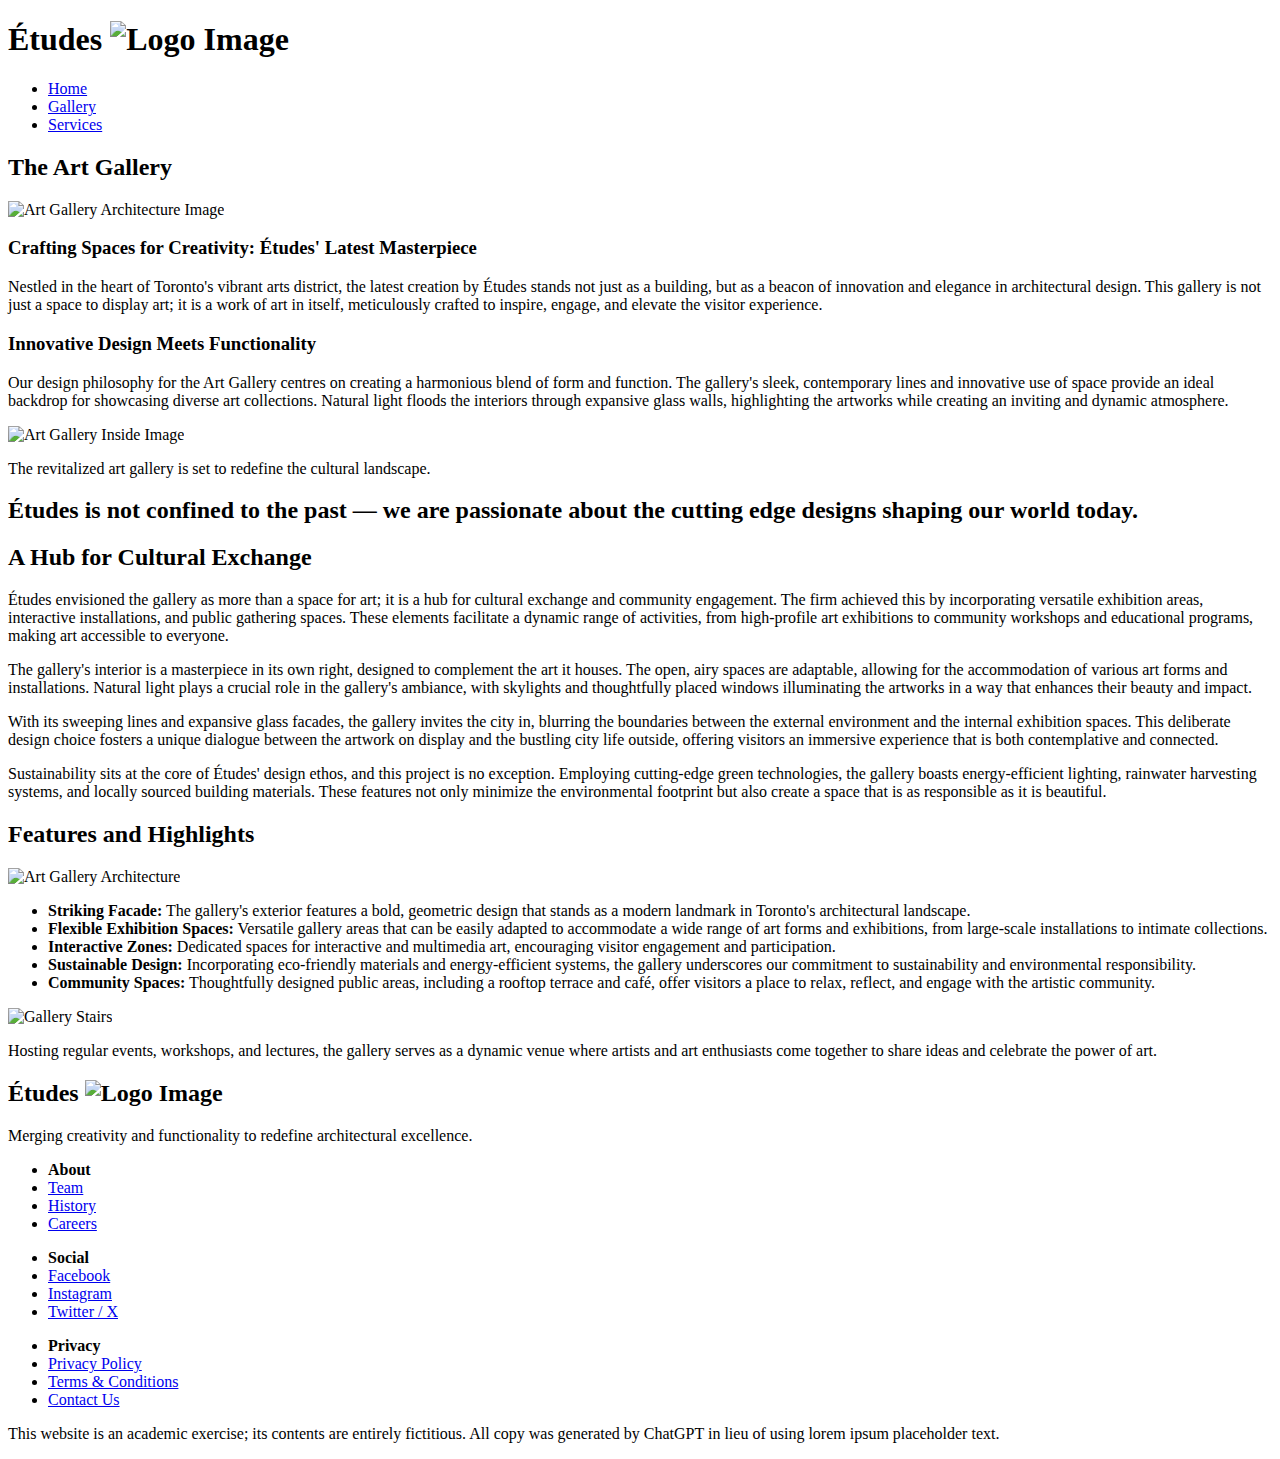
==== dmit-1530-assignment-1-start/gallery.html @ 1adb9d58 "markup drafts" ====
<!DOCTYPE html>
<html lang="en">
<head>
    <meta charset="UTF-8">
    <meta name="viewport" content="width=device-width, initial-scale=1.0">

    <!-- Additional Meta Information -->
    <meta name="Rachel Tesfai" content="">
    <meta name="Assignment 1" content="">

    <title>Document</title>

    <!-- Stylesheets -->
    <link rel="stylesheet" href="css/reset.css">
    <link rel="stylesheet" href="css/styles.css">
</head>
<body>
    <header>
        <h1>Études
        <img src="img/ix.png" alt="Logo Image">
        </h1>
        <ul class="navigation">
            <li><a href="index.html">Home</a></li>
            <li><a href="#">Gallery</a></li>
            <li><a href="#">Services</a></li>
        </ul>
    </header>
    <main>
        <section>
            <h2>The Art Gallery</h2>
            <img src="img/vii.webp" alt="Art Gallery Architecture Image">
            <div>
                <h3>Crafting Spaces for Creativity: Études' Latest Masterpiece</h3>
                <p>
                    Nestled in the heart of Toronto's vibrant arts district, the latest creation by Études stands not just as a building, but as a beacon of innovation and elegance in architectural design. This gallery is not just a space to display art; it is a work of art in  itself, meticulously crafted to inspire, engage, and elevate the visitor  experience.
                </p>
                
            </div>            
            <div>
                <h3>Innovative Design Meets Functionality</h3>
                <p>
                    Our design philosophy for the Art Gallery centres on creating a  harmonious blend of form and function. The gallery's sleek, contemporary  lines and innovative use of space provide an ideal backdrop for  showcasing diverse art collections. Natural light floods the interiors  through expansive glass walls, highlighting the artworks while creating  an inviting and dynamic atmosphere.
                </p>
            </div>
            <img src="img/iv.webp" alt="Art Gallery Inside Image">
            <p>The revitalized art gallery is set to redefine the cultural landscape.</p>
        </section>
        <section>
            <h2>Études is not confined to the past  — we are passionate about the cutting edge designs shaping our world today.</h2>
        </section>
        <section>
            <h2>A Hub for Cultural Exchange</h2>
            <p>
                Études envisioned the gallery as more than a space for art; it is a hub for cultural exchange and community engagement. The firm achieved this by incorporating versatile exhibition areas, interactive installations, and public gathering spaces. These elements facilitate a dynamic range of activities, from high-profile art exhibitions to community workshops and educational programs, making art accessible to everyone.
            </p>
            <p>
                The gallery's interior is a masterpiece in its own right, designed to complement the art it houses. The open, airy spaces are adaptable, allowing for the accommodation of various art forms and installations. Natural light plays a crucial role in the gallery's ambiance, with skylights and thoughtfully placed windows illuminating the artworks in a way that enhances their beauty and impact.
            </p>
            <p>
                With its sweeping lines and expansive glass facades, the gallery invites the city in, blurring the boundaries between the external environment and the internal exhibition spaces. This deliberate design choice fosters a unique dialogue between the artwork on display and the bustling city life outside, offering visitors an immersive experience that is both contemplative and connected.
            </p>
            <p>
                Sustainability sits at the core of Études' design ethos, and this project is no exception. Employing cutting-edge green technologies, the gallery boasts energy-efficient lighting, rainwater harvesting systems, and locally sourced building materials. These features not only minimize the environmental footprint but also create a space that is as responsible as it is beautiful.
            </p>
        </section>
        <section>
            <h2>Features and Highlights</h2>
            <img src="img/v.webp" alt="Art Gallery Architecture">
            <ul>
                <li><strong>Striking Facade:</strong> The gallery's exterior features a bold, geometric design that stands as a modern landmark in Toronto's architectural landscape.</li>
                <li><strong>Flexible Exhibition Spaces:</strong> Versatile gallery areas that can be easily adapted to accommodate a wide range of art forms and exhibitions, from large-scale installations to intimate collections.</li>
                <li><strong>Interactive Zones:</strong> Dedicated spaces for interactive and multimedia art, encouraging visitor engagement and participation.</li>
                <li><strong>Sustainable Design:</strong> Incorporating eco-friendly materials and energy-efficient systems, the gallery underscores our commitment to sustainability and environmental responsibility.
                </li>
                <li><strong>Community Spaces:</strong> Thoughtfully designed public areas, including a rooftop terrace and café, offer visitors a place to relax, reflect, and engage with the artistic community.
                </li>
            </ul>
            <img src="img/i.webp" alt="Gallery Stairs">
            <p>
                Hosting regular events, workshops, and lectures, the gallery serves as a  dynamic venue where artists and art enthusiasts come together to share  ideas and celebrate the power of art.
            </p>
        </section>
    </main>
    <footer>
        <div>
            <div>
                <h2>Études
                <img src="img/ix.png" alt="Logo Image">
                </h2>
                <p>Merging creativity and functionality to redefine architectural excellence.</p>
            </div>
            <div>
                <div>
                    <ul>
                        <li><strong>About</strong></li>
                        <li><a href="#">Team</a></li>
                        <li><a href="#">History</a></li>
                        <li><a href="#">Careers</a></li>
                    </ul>
                </div>
                <div>
                    <ul>
                        <li><strong>Social</strong></li>
                        <li><a href="#">Facebook</a></li>
                        <li><a href="#">Instagram</a></li>
                        <li><a href="#">Twitter / X</a></li>
                    </ul>
                </div>
                <div>
                    <ul>
                        <li><strong>Privacy</strong></li>
                        <li><a href="#">Privacy Policy</a></li>
                        <li><a href="#">Terms & Conditions</a></li>
                        <li><a href="#">Contact Us</a></li>
                    </ul>
                </div>
            </div>
            <p>This website is an academic exercise; its contents are entirely fictitious. All copy was generated by ChatGPT in lieu of using lorem ipsum placeholder text.</p>
        </div>
    </footer>
</body>
</html>
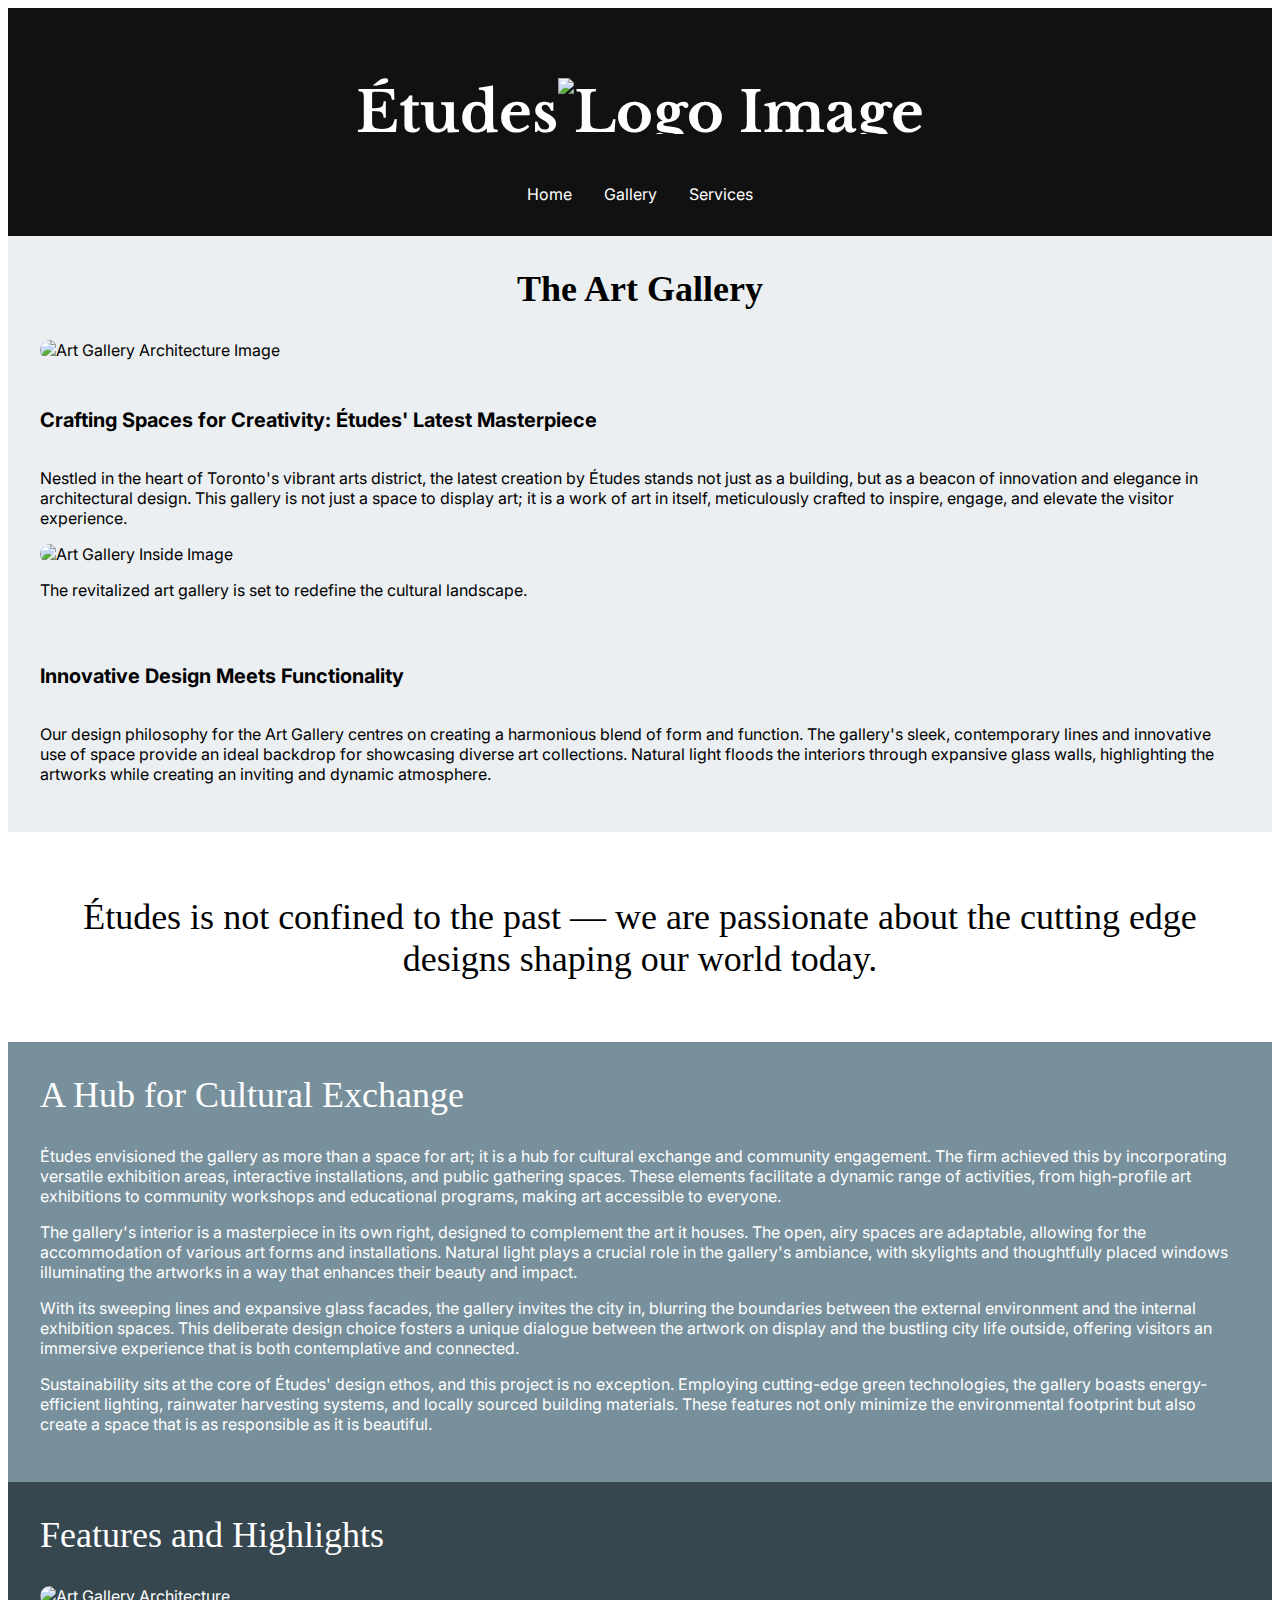
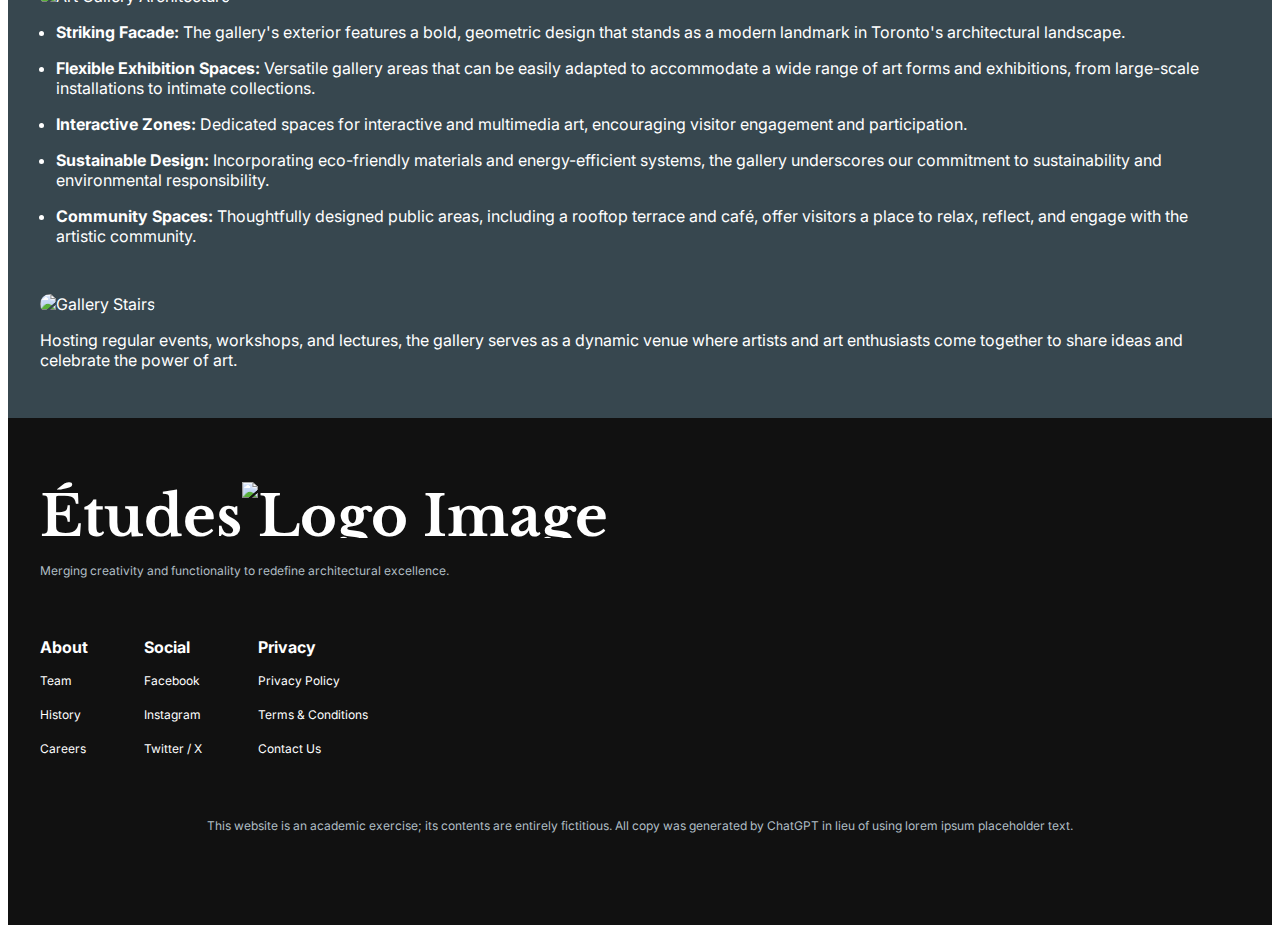
==== commit c10b25a4: "mobile pages css draft" ====
--- a/dmit-1530-assignment-1-start/gallery.html
+++ b/dmit-1530-assignment-1-start/gallery.html
@@ -10,45 +10,51 @@
 
     <title>Document</title>
 
+    <!-- Fonts -->
+    <link rel="preconnect" href="https://fonts.googleapis.com">
+    <link rel="preconnect" href="https://fonts.gstatic.com" crossorigin>
+    <link href="https://fonts.googleapis.com/css2?family=Inter:ital,opsz,wght@0,14..32,100..900;1,14..32,100..900&family=Libre+Baskerville:ital,wght@0,400;0,700;1,400&display=swap" rel="stylesheet">
+
     <!-- Stylesheets -->
     <link rel="stylesheet" href="css/reset.css">
     <link rel="stylesheet" href="css/styles.css">
 </head>
 <body>
     <header>
-        <h1>Études
+        <h1 class="header-logo">Études
         <img src="img/ix.png" alt="Logo Image">
         </h1>
         <ul class="navigation">
-            <li><a href="index.html">Home</a></li>
-            <li><a href="#">Gallery</a></li>
+            <li><a href="#">Home</a></li>
+            <li><a href="gallery.html">Gallery</a></li>
             <li><a href="#">Services</a></li>
         </ul>
     </header>
     <main>
-        <section>
+        <section class="gallery-intro">
             <h2>The Art Gallery</h2>
             <img src="img/vii.webp" alt="Art Gallery Architecture Image">
             <div>
                 <h3>Crafting Spaces for Creativity: Études' Latest Masterpiece</h3>
                 <p>
                     Nestled in the heart of Toronto's vibrant arts district, the latest creation by Études stands not just as a building, but as a beacon of innovation and elegance in architectural design. This gallery is not just a space to display art; it is a work of art in  itself, meticulously crafted to inspire, engage, and elevate the visitor  experience.
-                </p>
-                
-            </div>            
+                </p>   
+            </div> 
+            <div>
+                <img src="img/iv.webp" alt="Art Gallery Inside Image">
+                <p>The revitalized art gallery is set to redefine the cultural landscape.</p>
+            </div>       
             <div>
                 <h3>Innovative Design Meets Functionality</h3>
                 <p>
                     Our design philosophy for the Art Gallery centres on creating a  harmonious blend of form and function. The gallery's sleek, contemporary  lines and innovative use of space provide an ideal backdrop for  showcasing diverse art collections. Natural light floods the interiors  through expansive glass walls, highlighting the artworks while creating  an inviting and dynamic atmosphere.
                 </p>
-            </div>
-            <img src="img/iv.webp" alt="Art Gallery Inside Image">
-            <p>The revitalized art gallery is set to redefine the cultural landscape.</p>
+            </div>    
         </section>
-        <section>
+        <section class="quote2">
             <h2>Études is not confined to the past  — we are passionate about the cutting edge designs shaping our world today.</h2>
         </section>
-        <section>
+        <section class="gallery-description">
             <h2>A Hub for Cultural Exchange</h2>
             <p>
                 Études envisioned the gallery as more than a space for art; it is a hub for cultural exchange and community engagement. The firm achieved this by incorporating versatile exhibition areas, interactive installations, and public gathering spaces. These elements facilitate a dynamic range of activities, from high-profile art exhibitions to community workshops and educational programs, making art accessible to everyone.
@@ -63,7 +69,7 @@
                 Sustainability sits at the core of Études' design ethos, and this project is no exception. Employing cutting-edge green technologies, the gallery boasts energy-efficient lighting, rainwater harvesting systems, and locally sourced building materials. These features not only minimize the environmental footprint but also create a space that is as responsible as it is beautiful.
             </p>
         </section>
-        <section>
+        <section class="feature-highlights">
             <h2>Features and Highlights</h2>
             <img src="img/v.webp" alt="Art Gallery Architecture">
             <ul>
@@ -82,41 +88,33 @@
         </section>
     </main>
     <footer>
-        <div>
-            <div>
-                <h2>Études
-                <img src="img/ix.png" alt="Logo Image">
-                </h2>
-                <p>Merging creativity and functionality to redefine architectural excellence.</p>
-            </div>
-            <div>
-                <div>
-                    <ul>
-                        <li><strong>About</strong></li>
-                        <li><a href="#">Team</a></li>
-                        <li><a href="#">History</a></li>
-                        <li><a href="#">Careers</a></li>
-                    </ul>
-                </div>
-                <div>
-                    <ul>
-                        <li><strong>Social</strong></li>
-                        <li><a href="#">Facebook</a></li>
-                        <li><a href="#">Instagram</a></li>
-                        <li><a href="#">Twitter / X</a></li>
-                    </ul>
-                </div>
-                <div>
-                    <ul>
-                        <li><strong>Privacy</strong></li>
-                        <li><a href="#">Privacy Policy</a></li>
-                        <li><a href="#">Terms & Conditions</a></li>
-                        <li><a href="#">Contact Us</a></li>
-                    </ul>
-                </div>
-            </div>
-            <p>This website is an academic exercise; its contents are entirely fictitious. All copy was generated by ChatGPT in lieu of using lorem ipsum placeholder text.</p>
-        </div>
-    </footer>
+        <section class="footer-banner">
+            <h2 class="footer-logo">Études
+            <img src="img/ix.png" alt="Logo Image">
+            </h2>
+            <p>Merging creativity and functionality to redefine architectural excellence.</p>
+        </section>
+        <section class="footer-nav">
+            <ul>
+                <li><strong>About</strong></li>
+                <li><a href="#">Team</a></li>
+                <li><a href="#">History</a></li>
+                <li><a href="#">Careers</a></li>
+            </ul>
+            <ul>
+                <li><strong>Social</strong></li>
+                <li><a href="#">Facebook</a></li>
+                <li><a href="#">Instagram</a></li>
+                <li><a href="#">Twitter / X</a></li>
+            </ul>
+            <ul>
+                <li><strong>Privacy</strong></li>
+                <li><a href="#">Privacy Policy</a></li>
+                <li><a href="#">Terms & Conditions</a></li>
+                <li><a href="#">Contact Us</a></li>
+            </ul>
+        </section>
+        <p class="disclaimer">This website is an academic exercise; its contents are entirely fictitious. All copy was generated by ChatGPT in lieu of using lorem ipsum placeholder text.</p>
+</footer>
 </body>
 </html>--- a/dmit-1530-assignment-1-start/css/styles.css
+++ b/dmit-1530-assignment-1-start/css/styles.css
@@ -0,0 +1,264 @@
+:root {
+    --blue-grey-50: #ECEFF1;
+    --blue-grey-100: #CFD8DC;
+    --blue-grey-200: #B0BEC5;
+    --blue-grey-900: #263238;
+    --blue-grey-800: #37474F;
+    --header-footer: #111111;
+    --white: #ffffff;
+    --blue-grey-400: #78909C;
+}
+
+body {
+    color: #000;
+    text-align: center; 
+    font-family: "Inter", sans-serif;
+}
+
+header, 
+footer {
+    /* background-color: var(--blue-grey-50); */
+    background-color: var(--header-footer);
+    color: #fff;
+    padding: 2rem 0 1rem;
+    margin: 0;
+}
+
+.header-logo {
+    display: flex;
+    font-size: 3.5rem;
+    justify-content: center;
+    align-items: baseline;
+    gap: 0;
+}
+
+.header-logo img {
+    height: 3.5rem;
+    width: auto;
+}
+
+.navigation {
+    list-style-type: none;
+    display: flex;
+    gap: 2rem;
+    justify-content: center;
+    font-size: 1rem;
+    padding: 0;
+}
+
+.navigation a {
+    text-decoration: none;
+    color: var(--white);
+}
+
+button {
+    background-color: var(--header-footer);
+    color: var(--white);
+    padding: 0.7rem 1rem;
+    border-radius: 6px;
+    margin: 1rem 0 2rem;
+}
+
+section {
+    padding: 2rem;
+    margin: 0;
+}
+
+.subsection {
+    padding: 0;
+    margin: 0;
+}
+
+section img {
+    border-radius: 10px;
+}
+
+section ul {
+    padding: 1rem;
+    padding-top: 0;
+}
+
+section li {
+    padding-bottom: 1rem;
+}
+
+.intro {
+    background-color: var(--blue-grey-50);
+    padding-top: 3rem;
+    padding-bottom: 3rem;
+}
+
+.break-symbol {
+    font-size: 2.5rem;
+    display: block;
+    padding-top: 3rem;
+    line-height: 3.375rem;
+}
+
+.subsection .break-symbol {
+    padding-top: 0;
+}
+
+h1,
+.footer-logo {
+    font-family: 'Libre Baskerville', serif !important;
+}
+
+h2,
+h3 {
+    margin-top: 0;
+    padding-top: 0;
+}
+
+h2 {
+    font-size: 2.25rem;
+    font-family: Georgia, 'Times New Roman', Times, serif;
+}
+
+h3 {
+    font-size: 1.25rem;
+}
+
+p {
+    font-size: 1rem;
+}
+
+.quote {
+    background-color: var(--blue-grey-400);
+    color: var(--white);
+    margin: 0;
+}
+
+.quote h2,
+.quote2 h2 {
+    font-weight: 100;
+}
+
+.quote2 h2 {
+    padding-top: 2rem;
+}
+
+.container {
+    background-color: var(--blue-grey-100);
+}
+
+.inner-container {
+    text-align: left;
+}
+
+.inner-container section {
+    margin: 0;
+    padding: 0;
+}
+
+.sign-up {
+    background-color: var(--blue-grey-800);
+    padding: 4rem 2rem;
+}
+
+.sign-up div {
+    background-color: var(--white);
+    padding: 1rem;
+    padding-top: 3rem;
+    border-radius: 8px;
+}
+
+.gallery-intro,
+.gallery-description,
+.feature-highlights {
+    text-align: left;
+}
+
+.gallery-intro {
+    background-color: var(--blue-grey-50);
+}
+
+.gallery-intro h2 {
+    text-align: center;
+}
+
+.gallery-intro h3 {
+    padding-top: 3rem;
+    padding-bottom: 1rem;
+}
+
+.gallery-description {
+    background-color: var(--blue-grey-400);
+    color: var(--white);
+}
+
+.gallery-description h2,
+.feature-highlights h2 {
+    font-weight: 100;
+}
+
+.feature-highlights {
+    background-color: var(--blue-grey-800);
+    color: var(--white);
+}
+
+footer {
+    text-align: left;
+}
+
+.footer-logo {
+    display: flex;
+    font-size: 3.5rem;
+    justify-content: left;
+    align-items: baseline;
+    gap: 0;
+    padding-bottom: 0;
+    margin-bottom: 0;
+}
+
+.footer-logo img {
+    height: 3.5rem;
+    width: auto;
+    border-radius: 0;
+}
+
+.footer-banner p {
+    font-size: 0.75rem;
+    padding-top: 0;
+    color: var(--blue-grey-200);
+}
+
+.footer-nav {
+    display: flex;
+    padding: 0;
+    padding-left: 1rem;
+    margin: 0;
+    justify-content: left;
+    gap: 1.5rem;
+}
+
+.footer-nav ul {
+    list-style-type: none;
+    text-align: left;
+    max-width: 8rem;
+}
+
+.footer-nav li {
+    line-height: 1.125rem;
+}
+
+.footer-nav li:first-child {
+    font-size: 1rem;
+}
+
+.footer-nav li:not(:first-child) {
+    font-size: 0.75rem;
+}
+
+.footer-nav a {
+    text-decoration: none;
+    color: var(--white);
+}
+
+.disclaimer {
+    font-size: 0.75rem;
+    color: var(--blue-grey-200);
+    padding: 0 2rem;
+    padding-bottom: 4rem;
+    text-align: center;
+}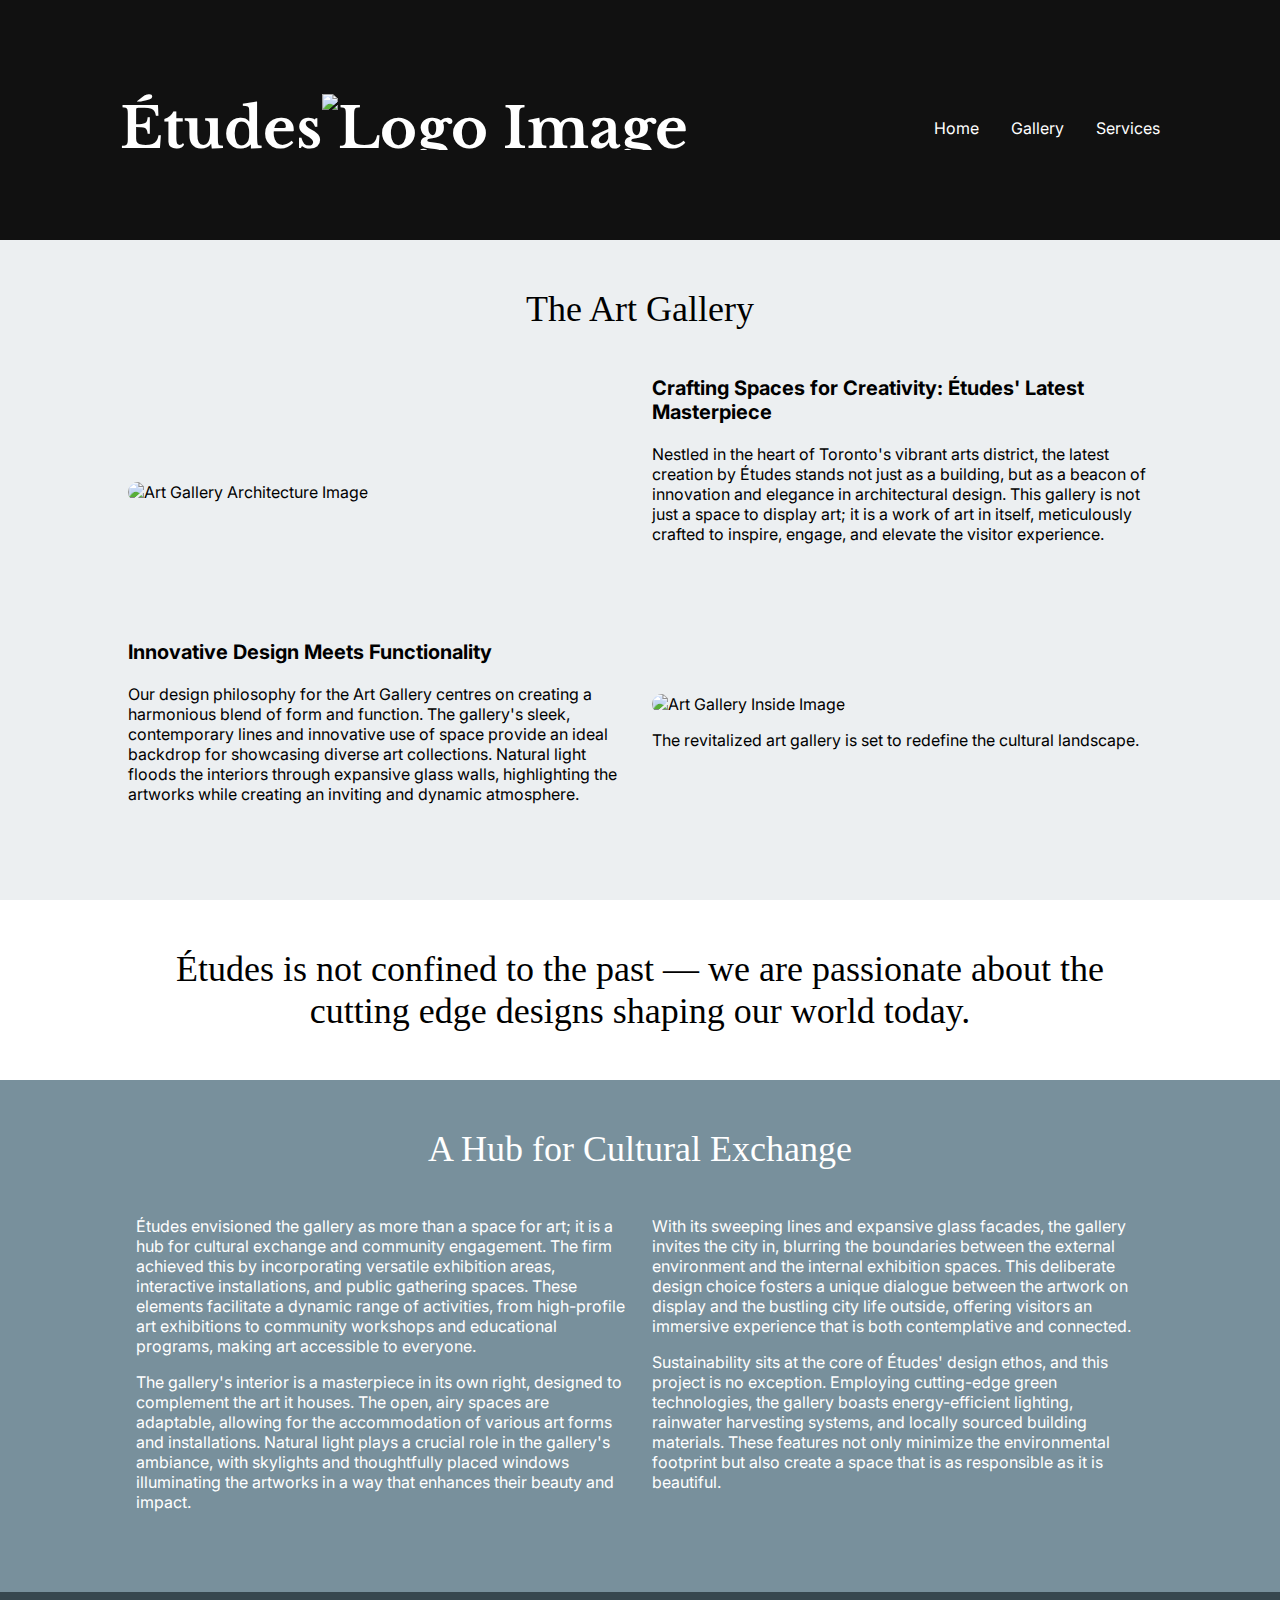
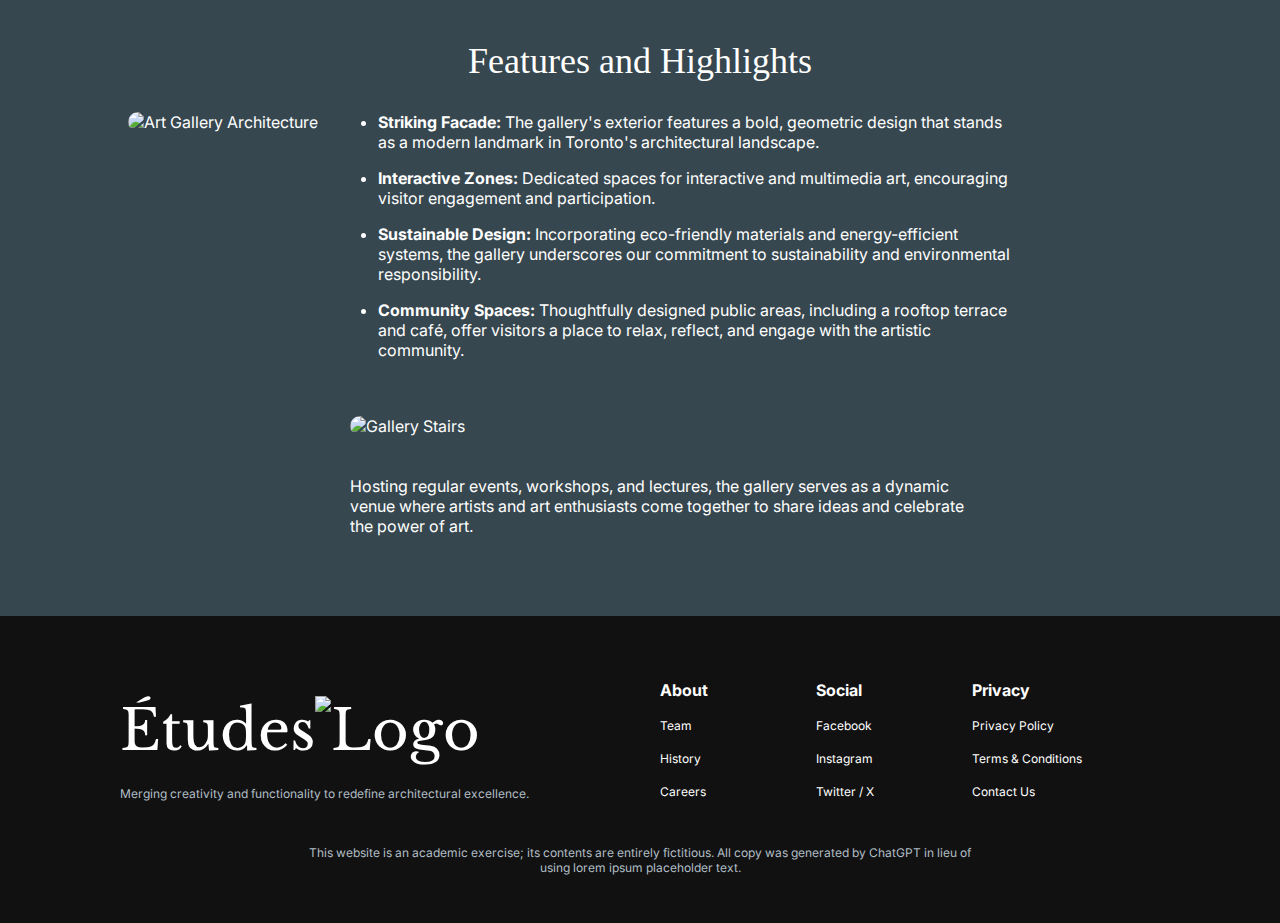
==== commit 7fd669da: "all views draft" ====
--- a/dmit-1530-assignment-1-start/gallery.html
+++ b/dmit-1530-assignment-1-start/gallery.html
@@ -21,100 +21,124 @@
 </head>
 <body>
     <header>
-        <h1 class="header-logo">Études
-        <img src="img/ix.png" alt="Logo Image">
-        </h1>
-        <ul class="navigation">
-            <li><a href="#">Home</a></li>
-            <li><a href="gallery.html">Gallery</a></li>
-            <li><a href="#">Services</a></li>
-        </ul>
+        <div class="header-elements">
+            <h1 class="header-logo">Études
+            <img src="img/ix.png" alt="Logo Image">
+            </h1>
+            <ul class="navigation">
+                <li><a href="#">Home</a></li>
+                <li><a href="gallery.html">Gallery</a></li>
+                <li><a href="#">Services</a></li>
+            </ul>
+        </div>
     </header>
     <main>
-        <section class="gallery-intro">
+        <section class="gallery-intro">  
             <h2>The Art Gallery</h2>
-            <img src="img/vii.webp" alt="Art Gallery Architecture Image">
-            <div>
-                <h3>Crafting Spaces for Creativity: Études' Latest Masterpiece</h3>
-                <p>
-                    Nestled in the heart of Toronto's vibrant arts district, the latest creation by Études stands not just as a building, but as a beacon of innovation and elegance in architectural design. This gallery is not just a space to display art; it is a work of art in  itself, meticulously crafted to inspire, engage, and elevate the visitor  experience.
-                </p>   
-            </div> 
-            <div>
-                <img src="img/iv.webp" alt="Art Gallery Inside Image">
-                <p>The revitalized art gallery is set to redefine the cultural landscape.</p>
-            </div>       
-            <div>
-                <h3>Innovative Design Meets Functionality</h3>
-                <p>
-                    Our design philosophy for the Art Gallery centres on creating a  harmonious blend of form and function. The gallery's sleek, contemporary  lines and innovative use of space provide an ideal backdrop for  showcasing diverse art collections. Natural light floods the interiors  through expansive glass walls, highlighting the artworks while creating  an inviting and dynamic atmosphere.
-                </p>
-            </div>    
+            <section class="row">
+                <div class="image-content">
+                    <img src="img/vii.webp" alt="Art Gallery Architecture Image">
+                </div>
+                <div class="text-content">
+                    <h3>Crafting Spaces for Creativity: Études' Latest Masterpiece</h3>
+                    <p>
+                        Nestled in the heart of Toronto's vibrant arts district, the latest creation by Études stands not just as a building, but as a beacon of innovation and elegance in architectural design. This gallery is not just a space to display art; it is a work of art in  itself, meticulously crafted to inspire, engage, and elevate the visitor  experience.
+                    </p>
+                </div>
+            </section>
+            <section class="row reversed">
+                <div class="image-content">
+                    <img src="img/iv.webp" alt="Art Gallery Inside Image">
+                    <p class="img-caption">
+                        The revitalized art gallery is set to redefine the cultural landscape.
+                    </p>
+                </div>
+                <div class="text-content">
+                    <h3>Innovative Design Meets Functionality</h3>
+                    <p>
+                        Our design philosophy for the Art Gallery centres on creating a  harmonious blend of form and function. The gallery's sleek, contemporary  lines and innovative use of space provide an ideal backdrop for  showcasing diverse art collections. Natural light floods the interiors  through expansive glass walls, highlighting the artworks while creating  an inviting and dynamic atmosphere.
+                    </p>
+                </div>
+            </section>   
         </section>
         <section class="quote2">
             <h2>Études is not confined to the past  — we are passionate about the cutting edge designs shaping our world today.</h2>
         </section>
         <section class="gallery-description">
             <h2>A Hub for Cultural Exchange</h2>
-            <p>
-                Études envisioned the gallery as more than a space for art; it is a hub for cultural exchange and community engagement. The firm achieved this by incorporating versatile exhibition areas, interactive installations, and public gathering spaces. These elements facilitate a dynamic range of activities, from high-profile art exhibitions to community workshops and educational programs, making art accessible to everyone.
-            </p>
-            <p>
-                The gallery's interior is a masterpiece in its own right, designed to complement the art it houses. The open, airy spaces are adaptable, allowing for the accommodation of various art forms and installations. Natural light plays a crucial role in the gallery's ambiance, with skylights and thoughtfully placed windows illuminating the artworks in a way that enhances their beauty and impact.
-            </p>
-            <p>
-                With its sweeping lines and expansive glass facades, the gallery invites the city in, blurring the boundaries between the external environment and the internal exhibition spaces. This deliberate design choice fosters a unique dialogue between the artwork on display and the bustling city life outside, offering visitors an immersive experience that is both contemplative and connected.
-            </p>
-            <p>
-                Sustainability sits at the core of Études' design ethos, and this project is no exception. Employing cutting-edge green technologies, the gallery boasts energy-efficient lighting, rainwater harvesting systems, and locally sourced building materials. These features not only minimize the environmental footprint but also create a space that is as responsible as it is beautiful.
-            </p>
+            <div class="gallery-container">
+                <div class="gallery-inner-container">
+                    <p>
+                        Études envisioned the gallery as more than a space for art; it is a hub for cultural exchange and community engagement. The firm achieved this by incorporating versatile exhibition areas, interactive installations, and public gathering spaces. These elements facilitate a dynamic range of activities, from high-profile art exhibitions to community workshops and educational programs, making art accessible to everyone.
+                    </p>
+                    <p>
+                        The gallery's interior is a masterpiece in its own right, designed to complement the art it houses. The open, airy spaces are adaptable, allowing for the accommodation of various art forms and installations. Natural light plays a crucial role in the gallery's ambiance, with skylights and thoughtfully placed windows illuminating the artworks in a way that enhances their beauty and impact.
+                    </p>
+                </div>
+                <div class="gallery-inner-container">
+                    <p>
+                        With its sweeping lines and expansive glass facades, the gallery invites the city in, blurring the boundaries between the external environment and the internal exhibition spaces. This deliberate design choice fosters a unique dialogue between the artwork on display and the bustling city life outside, offering visitors an immersive experience that is both contemplative and connected.
+                    </p>
+                    <p>
+                        Sustainability sits at the core of Études' design ethos, and this project is no exception. Employing cutting-edge green technologies, the gallery boasts energy-efficient lighting, rainwater harvesting systems, and locally sourced building materials. These features not only minimize the environmental footprint but also create a space that is as responsible as it is beautiful.
+                    </p>
+                </div>
+            </div>
         </section>
         <section class="feature-highlights">
             <h2>Features and Highlights</h2>
-            <img src="img/v.webp" alt="Art Gallery Architecture">
-            <ul>
-                <li><strong>Striking Facade:</strong> The gallery's exterior features a bold, geometric design that stands as a modern landmark in Toronto's architectural landscape.</li>
-                <li><strong>Flexible Exhibition Spaces:</strong> Versatile gallery areas that can be easily adapted to accommodate a wide range of art forms and exhibitions, from large-scale installations to intimate collections.</li>
-                <li><strong>Interactive Zones:</strong> Dedicated spaces for interactive and multimedia art, encouraging visitor engagement and participation.</li>
-                <li><strong>Sustainable Design:</strong> Incorporating eco-friendly materials and energy-efficient systems, the gallery underscores our commitment to sustainability and environmental responsibility.
-                </li>
-                <li><strong>Community Spaces:</strong> Thoughtfully designed public areas, including a rooftop terrace and café, offer visitors a place to relax, reflect, and engage with the artistic community.
-                </li>
-            </ul>
-            <img src="img/i.webp" alt="Gallery Stairs">
-            <p>
-                Hosting regular events, workshops, and lectures, the gallery serves as a  dynamic venue where artists and art enthusiasts come together to share  ideas and celebrate the power of art.
-            </p>
+            <div class="features-container">
+                <img class="features-hero-image" src="img/v.webp" alt="Art Gallery Architecture">
+                <div>
+                    <ul>
+                        <li><strong>Striking Facade:</strong> The gallery's exterior features a bold, geometric design that stands as a modern landmark in Toronto's architectural landscape.</li>
+                        <li><strong>Flexible Exhibition Spaces:</strong> Versatile gallery areas that can be easily adapted to accommodate a wide range of art forms and exhibitions, from large-scale installations to intimate collections.</li>
+                        <li><strong>Interactive Zones:</strong> Dedicated spaces for interactive and multimedia art, encouraging visitor engagement and participation.</li>
+                        <li><strong>Sustainable Design:</strong> Incorporating eco-friendly materials and energy-efficient systems, the gallery underscores our commitment to sustainability and environmental responsibility.
+                        </li>
+                        <li><strong>Community Spaces:</strong> Thoughtfully designed public areas, including a rooftop terrace and café, offer visitors a place to relax, reflect, and engage with the artistic community.
+                        </li>
+                    </ul>
+                    <div class="figure">
+                        <img src="img/i.webp" alt="Gallery Stairs">
+                        <p class="caption">
+                            Hosting regular events, workshops, and lectures, the gallery serves as a  dynamic venue where artists and art enthusiasts come together to share  ideas and celebrate the power of art.
+                        </p>
+                    </div>
+                </div>
+            </div>
         </section>
     </main>
     <footer>
-        <section class="footer-banner">
-            <h2 class="footer-logo">Études
-            <img src="img/ix.png" alt="Logo Image">
-            </h2>
-            <p>Merging creativity and functionality to redefine architectural excellence.</p>
-        </section>
-        <section class="footer-nav">
-            <ul>
-                <li><strong>About</strong></li>
-                <li><a href="#">Team</a></li>
-                <li><a href="#">History</a></li>
-                <li><a href="#">Careers</a></li>
-            </ul>
-            <ul>
-                <li><strong>Social</strong></li>
-                <li><a href="#">Facebook</a></li>
-                <li><a href="#">Instagram</a></li>
-                <li><a href="#">Twitter / X</a></li>
-            </ul>
-            <ul>
-                <li><strong>Privacy</strong></li>
-                <li><a href="#">Privacy Policy</a></li>
-                <li><a href="#">Terms & Conditions</a></li>
-                <li><a href="#">Contact Us</a></li>
-            </ul>
-        </section>
+        <div class="footer-container">
+            <div class="footer-banner">
+                <h2 class="footer-logo">Études
+                <img src="img/ix.png" alt="Logo Image">
+                </h2>
+                <p>Merging creativity and functionality to redefine architectural excellence.</p>
+            </div>
+            <div class="footer-nav">
+                <ul>
+                    <li><strong>About</strong></li>
+                    <li><a href="#">Team</a></li>
+                    <li><a href="#">History</a></li>
+                    <li><a href="#">Careers</a></li>
+                </ul>
+                <ul>
+                    <li><strong>Social</strong></li>
+                    <li><a href="#">Facebook</a></li>
+                    <li><a href="#">Instagram</a></li>
+                    <li><a href="#">Twitter / X</a></li>
+                </ul>
+                <ul>
+                    <li><strong>Privacy</strong></li>
+                    <li><a href="#">Privacy Policy</a></li>
+                    <li><a href="#">Terms & Conditions</a></li>
+                    <li><a href="#">Contact Us</a></li>
+                </ul>
+            </div>
+        </div>
         <p class="disclaimer">This website is an academic exercise; its contents are entirely fictitious. All copy was generated by ChatGPT in lieu of using lorem ipsum placeholder text.</p>
-</footer>
+    </footer>
 </body>
 </html>--- a/dmit-1530-assignment-1-start/css/styles.css
+++ b/dmit-1530-assignment-1-start/css/styles.css
@@ -13,6 +13,7 @@
     color: #000;
     text-align: center; 
     font-family: "Inter", sans-serif;
+    margin: 0 auto;
 }
 
 header, 
@@ -54,19 +55,24 @@
 button {
     background-color: var(--header-footer);
     color: var(--white);
-    padding: 0.7rem 1rem;
+    padding: 1rem 1rem;
     border-radius: 6px;
-    margin: 1rem 0 2rem;
+    max-width: 6.5rem;
+    margin: 2rem auto;
 }
 
 section {
-    padding: 2rem;
+    padding: 1rem;
     margin: 0;
 }
 
 .subsection {
     padding: 0;
     margin: 0;
+}
+
+.subsection-container {
+    padding-bottom: 3rem;
 }
 
 section img {
@@ -86,6 +92,8 @@
     background-color: var(--blue-grey-50);
     padding-top: 3rem;
     padding-bottom: 3rem;
+    display: flex;
+    flex-direction: column;
 }
 
 .break-symbol {
@@ -93,6 +101,7 @@
     display: block;
     padding-top: 3rem;
     line-height: 3.375rem;
+    font-weight: bold;
 }
 
 .subsection .break-symbol {
@@ -112,7 +121,9 @@
 
 h2 {
     font-size: 2.25rem;
+    font-weight: 100;
     font-family: Georgia, 'Times New Roman', Times, serif;
+    padding: 2rem 0 0;
 }
 
 h3 {
@@ -129,13 +140,9 @@
     margin: 0;
 }
 
-.quote h2,
-.quote2 h2 {
-    font-weight: 100;
-}
-
 .quote2 h2 {
     padding-top: 2rem;
+    margin: 0 auto;
 }
 
 .container {
@@ -149,6 +156,10 @@
 .inner-container section {
     margin: 0;
     padding: 0;
+}
+
+ul {
+    margin-left: 0.75rem;
 }
 
 .sign-up {
@@ -169,8 +180,15 @@
     text-align: left;
 }
 
+.gallery-description,
+.feature-highlights {
+    padding: 2rem;
+}
+
+
 .gallery-intro {
     background-color: var(--blue-grey-50);
+    padding-bottom: 1rem;
 }
 
 .gallery-intro h2 {
@@ -182,16 +200,20 @@
     padding-bottom: 1rem;
 }
 
+.gallery-intro p {
+    padding-bottom: 3rem;
+}
+
+.figure {
+    padding: 0;
+    margin: 0;
+}
+
 .gallery-description {
     background-color: var(--blue-grey-400);
     color: var(--white);
 }
 
-.gallery-description h2,
-.feature-highlights h2 {
-    font-weight: 100;
-}
-
 .feature-highlights {
     background-color: var(--blue-grey-800);
     color: var(--white);
@@ -199,6 +221,11 @@
 
 footer {
     text-align: left;
+    display: flex;
+    flex-direction: column;
+    justify-content: space-between;
+    align-items: center;
+    padding: 3rem 1.5rem;
 }
 
 .footer-logo {
@@ -212,7 +239,7 @@
 }
 
 .footer-logo img {
-    height: 3.5rem;
+    height: 4.5rem;
     width: auto;
     border-radius: 0;
 }
@@ -220,26 +247,30 @@
 .footer-banner p {
     font-size: 0.75rem;
     padding-top: 0;
+    padding-bottom: 2rem;
     color: var(--blue-grey-200);
+    width: 90%;
 }
 
 .footer-nav {
     display: flex;
     padding: 0;
-    padding-left: 1rem;
     margin: 0;
     justify-content: left;
     gap: 1.5rem;
+    width: 100%;
 }
 
 .footer-nav ul {
     list-style-type: none;
     text-align: left;
     max-width: 8rem;
+    padding: 0;
 }
 
 .footer-nav li {
-    line-height: 1.125rem;
+    padding-bottom: 1.125rem;
+    width: 6rem;
 }
 
 .footer-nav li:first-child {
@@ -258,7 +289,262 @@
 .disclaimer {
     font-size: 0.75rem;
     color: var(--blue-grey-200);
-    padding: 0 2rem;
-    padding-bottom: 4rem;
+    padding: 0 1rem;
     text-align: center;
+}
+
+@media screen and (min-width: 720px) {
+    .header-elements {
+        display: flex;
+        justify-content: space-between;
+        align-items: center;
+        padding: 1.5rem;
+    }
+
+    .subsection-container {
+        display: flex;
+        flex-wrap: wrap;
+        text-align: left;
+        justify-content: space-between;
+        gap: 1.5rem;
+    }
+
+    .subsection {
+        width: 48%;
+    }
+
+    .break-symbol {
+        padding-top: 2rem;
+    }
+
+    .inner-container,
+    .gallery-intro {
+        display: flex;
+        flex-direction: column;
+    }
+
+    .row {
+        display: flex;
+        align-items: start;
+        justify-content: space-between;
+        gap: 1.5rem;
+        margin-bottom: 0;
+        padding-bottom: 0;
+    }
+
+    .row.reversed {
+        flex-direction: row-reverse;
+    }
+
+    .text-content {
+        width: 50%;
+    }
+
+    .image-content {
+        width: 50%;
+    }
+
+    .inner-container .break-symbol:last-of-type {
+        margin-left: 51%;
+    }
+
+    .sign-up div {
+        max-width: 30rem;
+        margin: auto;
+    }
+
+    .footer-container {
+        display: flex;
+        justify-content: space-between;
+        align-items: flex-start;
+        gap: 1rem;
+        margin: 0 auto;
+    }
+
+    .footer-banner {
+        width: 50%;
+    }
+
+    .footer-nav {
+        width: 50%;
+        gap: 1rem;
+    }
+
+    .footer-logo img {
+        height: 4.875rem;
+    }
+
+    .disclaimer {
+        max-width: 43rem;
+        margin: auto;
+    }
+
+    .gallery-intro h3 {
+        padding-top: 0;
+        padding-bottom: 0;
+    }
+
+    .gallery-description,
+    .feature-highlights {
+        padding: 1rem 0 3rem;
+    }
+
+    .gallery-description h2,
+    .feature-highlights h2 {
+        text-align: center;
+    }
+
+    .gallery-container,
+    .features-container {
+        display: flex;
+        flex-wrap: wrap;
+        gap: 1.5rem;
+        padding: 0 1.75rem 1rem;
+        align-items: start;
+        justify-content: center;
+    }
+
+    .gallery-inner-container {
+        width: 48%;
+    }
+
+    .features-container {
+        gap: 1rem;
+    }
+
+    .features-container div {
+        width: 48%;
+    }
+
+    .features-container ul {
+        margin-top: 0;
+        margin-bottom: 0;
+    }
+
+    .features-container li:nth-last-of-type(4) {
+        display: none;
+    }
+
+    .features-container .figure {
+        width: 21rem;
+    }
+
+}
+
+@media screen and (min-width: 900px) {
+    header {
+        display: flex;
+        justify-content: center;
+    }
+    
+    .header-elements {
+        justify-content: space-between;
+        align-items: center;
+        max-width: 65rem;
+        width: 100%;
+    }
+
+    .intro,
+    .creating-spaces,
+    .gallery-intro {
+        justify-content: center;   
+    }
+
+    .intro p,
+    .creating-spaces p,
+    .gallery-intro section {
+        justify-content: space-between;
+        align-items: center;
+        max-width: 64rem;
+        width: 100%;
+        margin: auto;
+        padding-bottom: 1rem;
+    }
+
+    .subsection-container {
+        align-items: center;
+        max-width: 64rem;
+        width: 100%;
+        margin: auto;
+    }
+
+    .subsection {
+        width: 31%;
+    }
+
+    .quote,
+    .quote2 {
+        padding-bottom: 3rem;
+    }
+
+    .feature-highlights {
+        justify-content: center;
+    }
+
+    .quote h2,
+    .quote p,
+    .container p,
+    .inner-container,
+    .quote2 h2,
+    .gallery-container,
+    .features-container {
+        max-width: 64rem;
+        margin: auto;
+    }
+
+    .container .inner-container .row {
+        flex-direction: column;
+    }
+
+    .inner-container .break-symbol:last-of-type {
+        margin-left: 0;
+    }
+
+    .quote h2 {
+        padding-bottom: 3rem;
+    }
+
+    .sign-up div {
+        max-width: 43rem;
+    }
+
+    .features-container {
+        display: flex;
+        align-items: start;
+        justify-content: space-between;
+        gap: 2rem;
+    }
+
+    .features-container div {
+        flex-grow: 3; 
+        display: flex;
+        flex-direction: column;
+        gap: 1.5rem;
+    }
+
+    .features-container ul {
+        max-width: 40rem;
+    }
+
+    .features-container .figure {
+        max-width: 40rem;
+        flex-grow: 2;
+        width: 100%;
+    }
+
+    footer {
+        justify-content: center;
+    }
+
+    .footer-nav li {
+        flex-grow: 1;
+        width: 10rem;
+    }
+
+    .footer-container {
+        max-width: 65rem;
+        width: 100%;
+    }
+
+    
 }